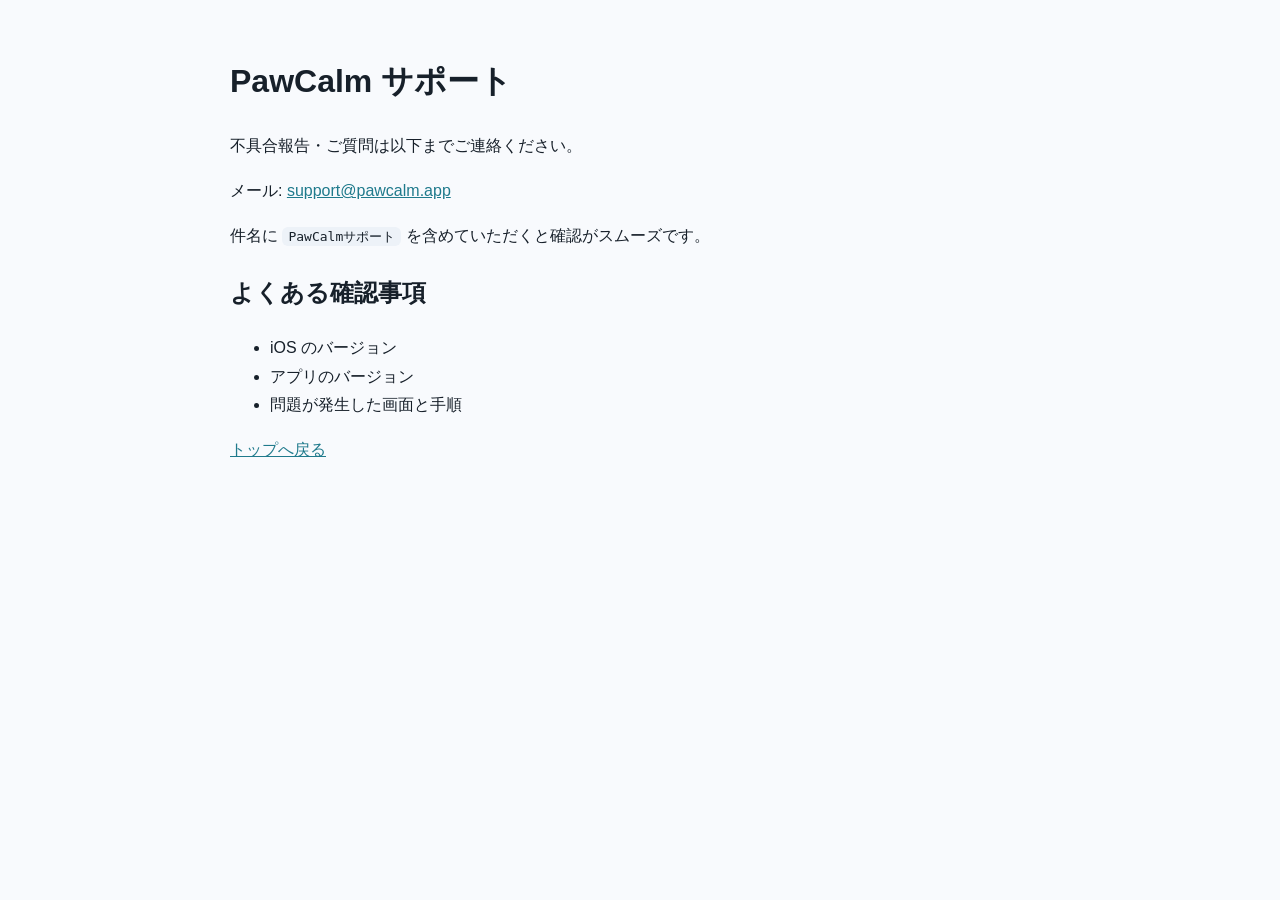
==== support.html @ 949c5297 "Initial PawCalm website with app-ads.txt" ====
<!doctype html>
<html lang="ja">
  <head>
    <meta charset="utf-8" />
    <meta name="viewport" content="width=device-width, initial-scale=1" />
    <title>PawCalm | サポート</title>
    <style>
      body {
        margin: 0;
        padding: 32px 20px 56px;
        max-width: 820px;
        margin-inline: auto;
        font-family: -apple-system, BlinkMacSystemFont, "Segoe UI", Roboto, "Helvetica Neue", Arial, sans-serif;
        line-height: 1.8;
        color: #17202a;
        background: #f8fafd;
      }

      a {
        color: #1f7a8c;
      }

      code {
        background: #edf2f8;
        padding: 2px 6px;
        border-radius: 6px;
      }
    </style>
  </head>
  <body>
    <h1>PawCalm サポート</h1>
    <p>不具合報告・ご質問は以下までご連絡ください。</p>

    <p>
      メール: <a href="mailto:support@pawcalm.app">support@pawcalm.app</a>
    </p>

    <p>
      件名に <code>PawCalmサポート</code> を含めていただくと確認がスムーズです。
    </p>

    <h2>よくある確認事項</h2>
    <ul>
      <li>iOS のバージョン</li>
      <li>アプリのバージョン</li>
      <li>問題が発生した画面と手順</li>
    </ul>

    <p><a href="/">トップへ戻る</a></p>
  </body>
</html>
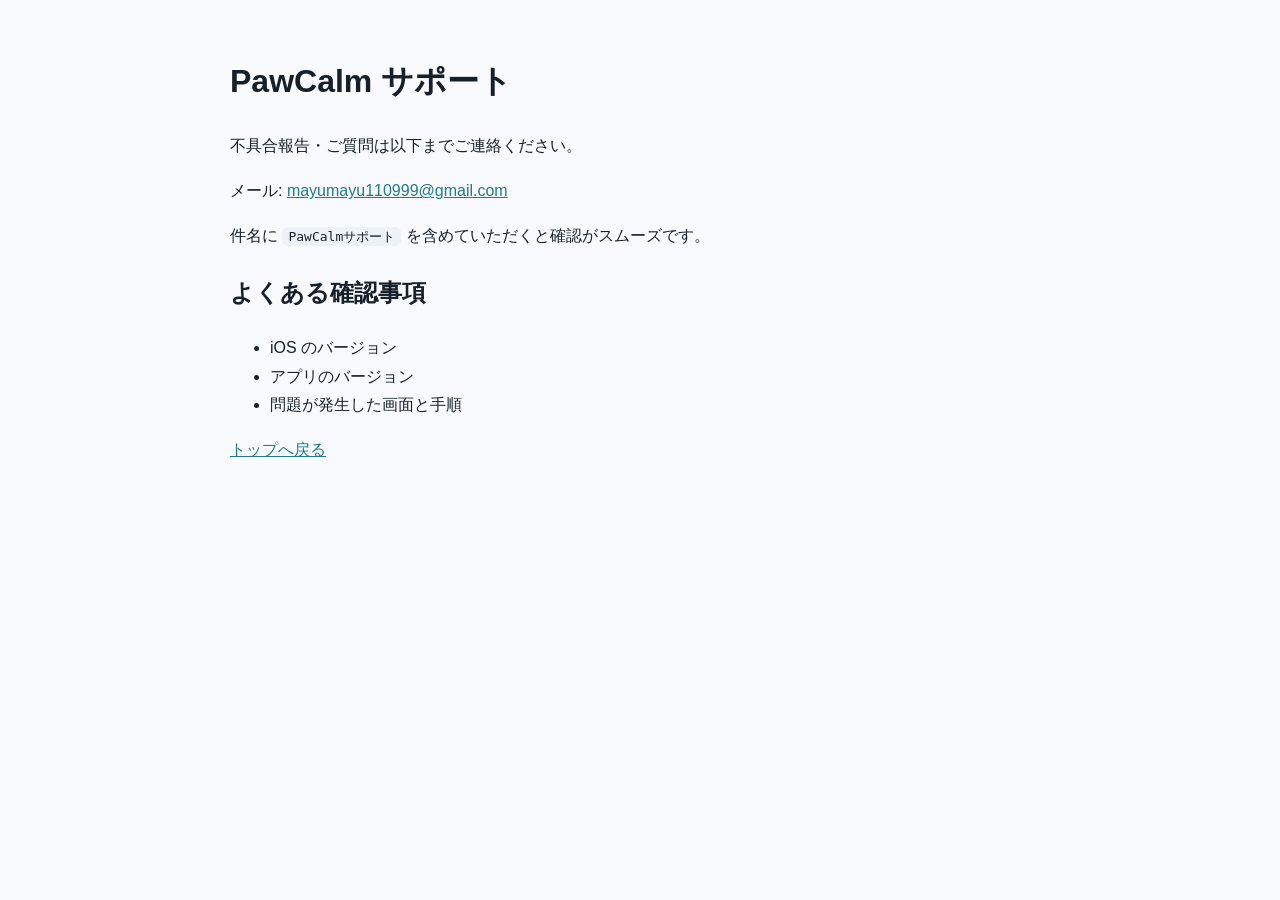
==== commit 592c03af: "Use reachable support email" ====
--- a/support.html
+++ b/support.html
@@ -32,7 +32,7 @@
     <p>不具合報告・ご質問は以下までご連絡ください。</p>
 
     <p>
-      メール: <a href="mailto:support@pawcalm.app">support@pawcalm.app</a>
+      メール: <a href="mailto:mayumayu110999@gmail.com">mayumayu110999@gmail.com</a>
     </p>
 
     <p>
